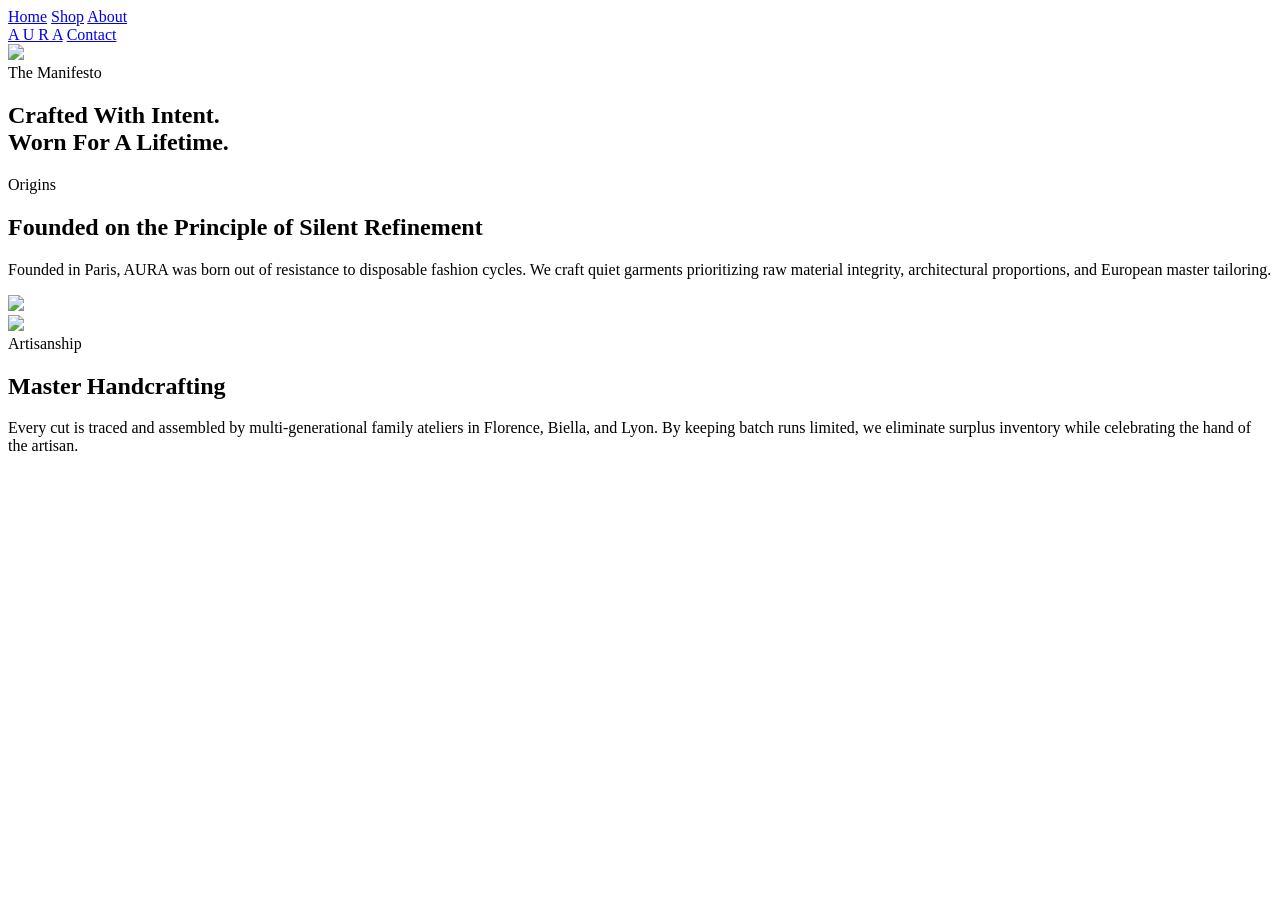
==== about.html @ f64b1c06 "Initial commit - AURA Fashion website" ====
<!DOCTYPE html>
<html lang="en">
<head>
  <meta charset="UTF-8">
  <meta name="viewport" content="width=device-width, initial-scale=1.0">
  <title>Our Heritage & Manifesto — AURA</title>
  <script src="https://cdn.tailwindcss.com"></script>
  <link rel="stylesheet" href="css/styles.css">
</head>
<body class="bg-[#FCFCFA]">

  <!-- Header -->
  <header class="glass-nav border-b border-neutral-100 sticky top-0 z-40">
    <div class="max-w-7xl mx-auto px-4 h-20 flex items-center justify-between">
      <nav class="flex items-center gap-8">
        <a href="index.html" class="text-xs uppercase tracking-widest font-medium text-neutral-600 hover:text-neutral-900">Home</a>
        <a href="shop.html" class="text-xs uppercase tracking-widest font-medium text-neutral-600 hover:text-neutral-900">Shop</a>
        <a href="about.html" class="text-xs uppercase tracking-widest font-semibold text-neutral-900 border-b-2 border-neutral-900 pb-1">About</a>
      </nav>
      <a href="index.html" class="font-serif text-3xl tracking-[0.25em] text-neutral-900">A U R A</a>
      <a href="contact.html" class="text-xs uppercase tracking-widest text-neutral-600 hover:text-neutral-900">Contact</a>
    </div>
  </header>

  <!-- Editorial Hero -->
  <section class="relative h-[65vh] flex items-center justify-center bg-neutral-900 text-white">
    <img src="https://images.unsplash.com/photo-1441986300917-64674bd600d8?auto=format&fit=crop&w=1800&q=80" class="absolute inset-0 w-full h-full object-cover opacity-40 mix-blend-luminosity" />
    <div class="relative z-10 text-center max-w-2xl px-4 space-y-4">
      <span class="text-xs uppercase tracking-[0.3em] text-[#C5A880] font-semibold">The Manifesto</span>
      <h1 class="font-serif text-4xl sm:text-6xl font-light">Crafted With Intent. <br /><span class="italic font-normal">Worn For A Lifetime.</span></h1>
    </div>
  </section>

  <!-- Story Sections -->
  <section class="max-w-5xl mx-auto px-4 py-20 space-y-20">
    <div class="grid grid-cols-1 md:grid-cols-2 gap-12 items-center">
      <div>
        <span class="text-xs uppercase tracking-widest text-[#C5A880] font-semibold">Origins</span>
        <h2 class="font-serif text-3xl text-neutral-900 mt-2 mb-4">Founded on the Principle of Silent Refinement</h2>
        <p class="text-xs sm:text-sm text-neutral-600 leading-relaxed">
          Founded in Paris, AURA was born out of resistance to disposable fashion cycles. We craft quiet garments prioritizing raw material integrity, architectural proportions, and European master tailoring.
        </p>
      </div>
      <div class="aspect-[4/5] bg-neutral-100">
        <img src="https://images.unsplash.com/photo-1558769132-cb1aea458c5e?auto=format&fit=crop&w=800&q=80" class="w-full h-full object-cover" />
      </div>
    </div>

    <div class="grid grid-cols-1 md:grid-cols-2 gap-12 items-center">
      <div class="order-2 md:order-1 aspect-[4/5] bg-neutral-100">
        <img src="https://images.unsplash.com/photo-1509631179647-0177331693ae?auto=format&fit=crop&w=800&q=80" class="w-full h-full object-cover" />
      </div>
      <div class="order-1 md:order-2">
        <span class="text-xs uppercase tracking-widest text-[#C5A880] font-semibold">Artisanship</span>
        <h2 class="font-serif text-3xl text-neutral-900 mt-2 mb-4">Master Handcrafting</h2>
        <p class="text-xs sm:text-sm text-neutral-600 leading-relaxed">
          Every cut is traced and assembled by multi-generational family ateliers in Florence, Biella, and Lyon. By keeping batch runs limited, we eliminate surplus inventory while celebrating the hand of the artisan.
        </p>
      </div>
    </div>
  </section>

  <script src="js/products.js"></script>
  <script src="js/app.js"></script>
</body>
</html>
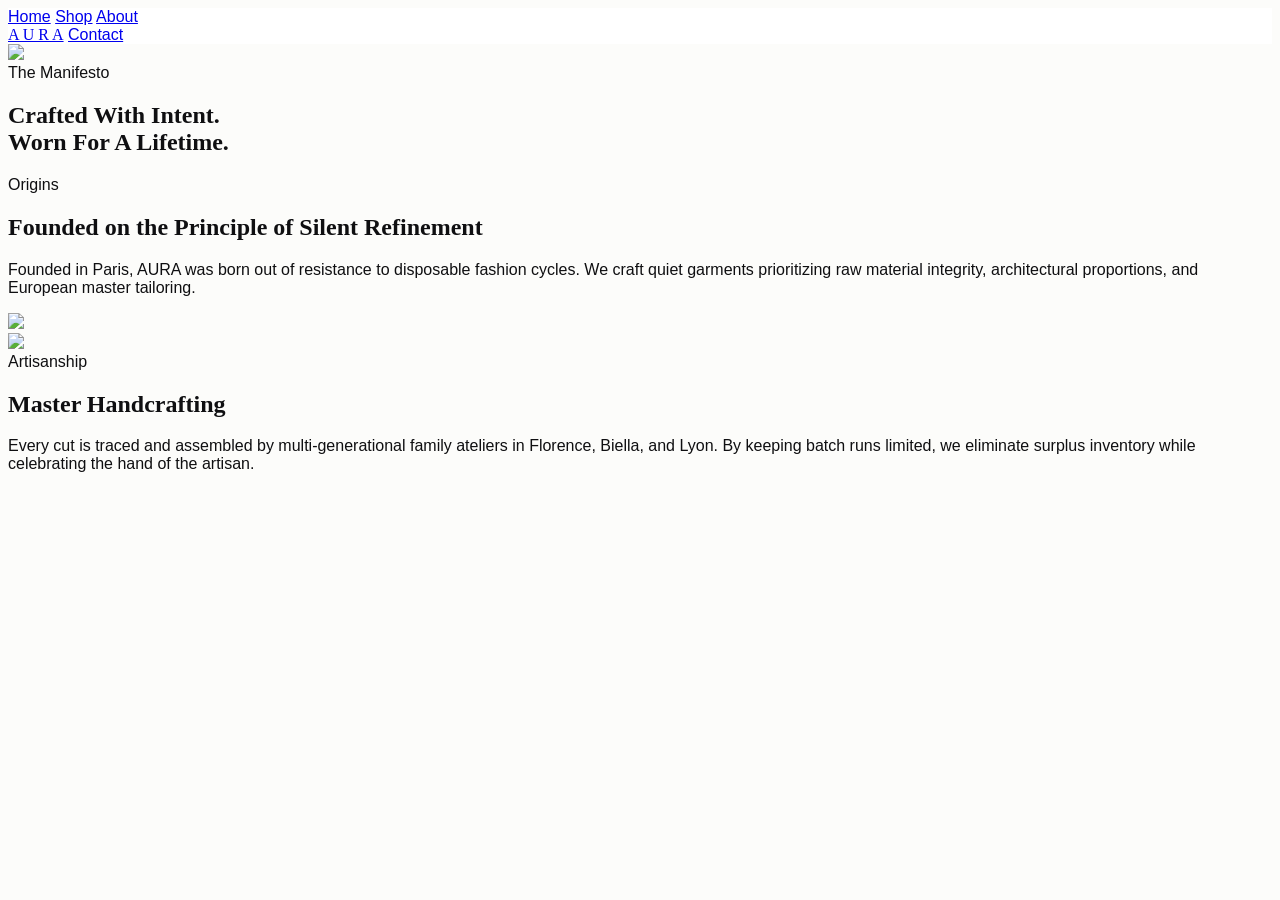
==== commit 0bf6a51b: "Fix stylesheet link in about.html Updated stylesheet link from 'styles.css' to 'style.css'." ====
--- a/about.html
+++ b/about.html
@@ -5,7 +5,7 @@
   <meta name="viewport" content="width=device-width, initial-scale=1.0">
   <title>Our Heritage & Manifesto — AURA</title>
   <script src="https://cdn.tailwindcss.com"></script>
-  <link rel="stylesheet" href="css/styles.css">
+  <link rel="stylesheet" href="css/style.css">
 </head>
 <body class="bg-[#FCFCFA]">
 
@@ -63,4 +63,4 @@
   <script src="js/products.js"></script>
   <script src="js/app.js"></script>
 </body>
-</html>+</html>
--- a/css/style.css
+++ b/css/style.css
@@ -0,0 +1,77 @@
+@import url('https://fonts.googleapis.com/css2?family=Cormorant+Garamond:ital,wght@0,300;0,400;0,600;1,400&family=Plus+Jakarta+Sans:wght@300;400;500;600;700&display=swap');
+
+:root {
+  --aura-black: #0F0F11;
+  --aura-charcoal: #1E1E24;
+  --aura-cream: #FBF9F5;
+  --aura-sand: #EFECE6;
+  --aura-gold: #C5A880;
+  --aura-gold-hover: #B09267;
+}
+
+body {
+  font-family: 'Plus Jakarta Sans', sans-serif;
+  background-color: #FCFCFA;
+  color: var(--aura-black);
+  overflow-x: hidden;
+}
+
+.font-serif {
+  font-family: 'Cormorant Garamond', Georgia, serif;
+}
+
+/* Custom Scrollbar */
+::-webkit-scrollbar {
+  width: 6px;
+}
+::-webkit-scrollbar-track {
+  background: #f1f1f1;
+}
+::-webkit-scrollbar-thumb {
+  background: #c5a880;
+}
+
+/* Smooth Image Zoom on Hover */
+.group:hover .product-image-zoom {
+  transform: scale(1.06);
+}
+
+/* Glassmorphism Classes */
+.glass-nav {
+  background: rgba(255, 255, 255, 0.88);
+  backdrop-filter: blur(12px);
+  -webkit-backdrop-filter: blur(12px);
+}
+
+.glass-card {
+  background: rgba(255, 255, 255, 0.7);
+  backdrop-filter: blur(8px);
+  border: 1px solid rgba(255, 255, 255, 0.4);
+}
+
+/* Toast Animations */
+@keyframes slideInUp {
+  from {
+    opacity: 0;
+    transform: translateY(20px);
+  }
+  to {
+    opacity: 1;
+    transform: translateY(0);
+  }
+}
+
+.toast-enter {
+  animation: slideInUp 0.3s cubic-bezier(0.16, 1, 0.3, 1) forwards;
+}
+
+/* Shimmer Loading Effect */
+.shimmer {
+  background: linear-gradient(90deg, #f0f0f0 25%, #e0e0e0 50%, #f0f0f0 75%);
+  background-size: 200% 100%;
+  animation: shimmer 1.5s infinite;
+}
+@keyframes shimmer {
+  0% { background-position: 200% 0; }
+  100% { background-position: -200% 0; }
+}
